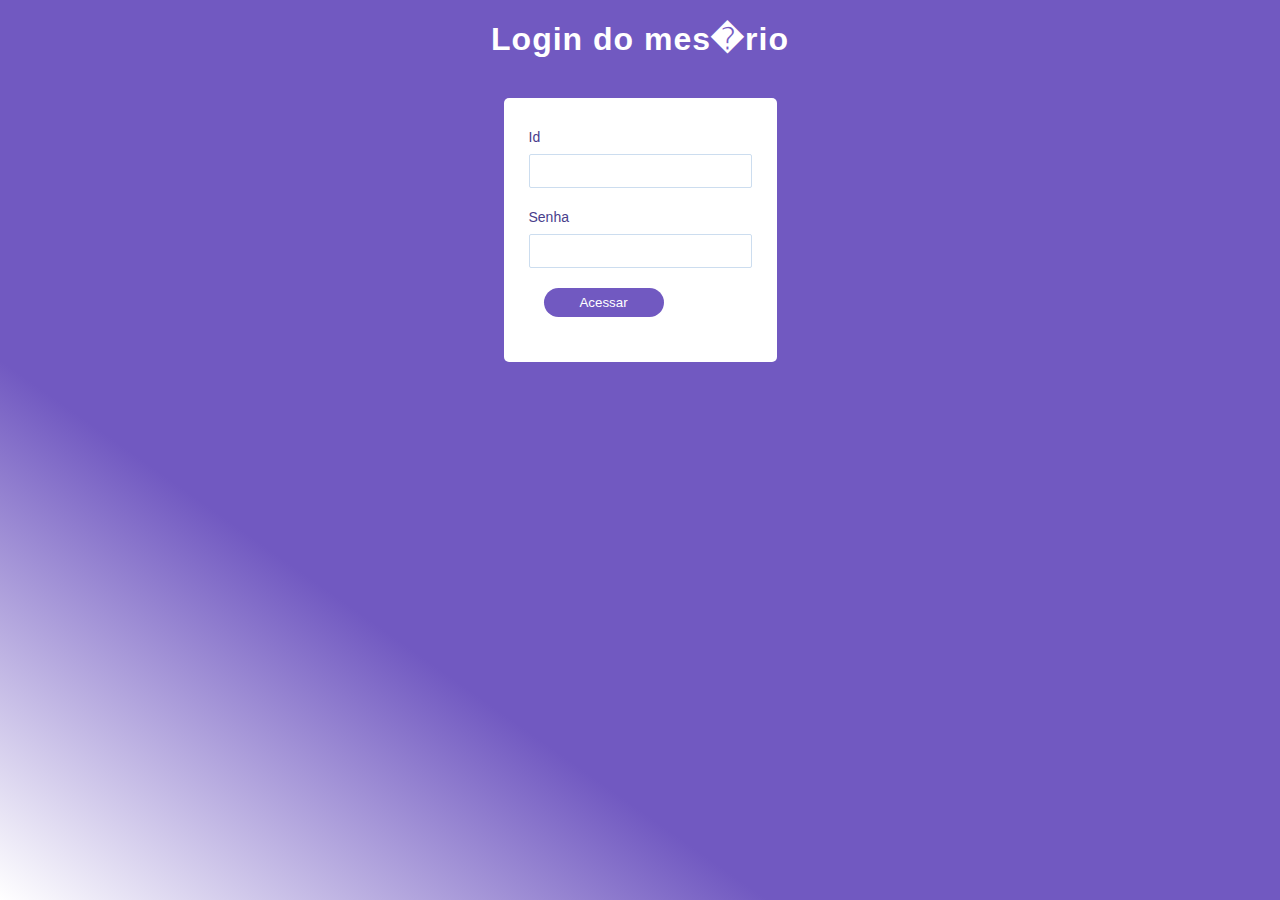
==== WebContent/HTML/index.html @ 622a3b1a "first commit" ====
<!DOCTYPE html>
<html>
<head>
	<title>Trabalho WEBII</title>
	<link rel="stylesheet" type="text/css" href="./css/index.css">
</head>
<body>
	<section class="form-section">
		<h1>Login do mes�rio</h1>

		<div class="form-wrapper">
			<form action="" method="post">
				<div class="input-block">
					<label for="login-email">Id</label>
					<input type="text" id="login-email" />
				</div>

				<div class="input-block">
					<label for="login-password">Senha</label>
					<input type="password" id="login-password">
				</div>
				<button type="submit" class="btn-login">Acessar</button>
			</form>
		</div>
	</section>
	<script src="js/index.js"></script>
</body>
</html>
---- WebContent/HTML/css/index.css ----
* {
  box-sizing: border-box;
  margin: 0;
  padding: 0;
}

html,
body {
  height: 100vh;
}

body {
  background-image: linear-gradient(to bottom left, #7159c1 70%, white);
  font-family: Roboto, Arial, sans-serif;
}


section {
  display: flex;
  flex-direction: column;
  justify-content: center;
  align-items: center;
}

h1 {
  font-size: 32px;
  letter-spacing: 1px;
  margin: 20px 0;
  color: white;
}

form {
  margin: 20px 0;
  background-color: white;
  padding: 30px 25px;
  border-radius: 5px;
}

form .input-block {
  margin-bottom: 20px;
}

form .input-block label {
  font-size: 14px;
  color: darkslateblue;
}

form .input-block input {
  width: 100%;
  display: block;
  margin-top: 8px;
  padding: 7px;
  font-size: 16px;
  color: #7159c1;
  border-radius: 2px;
  border: 1px solid #ccddef;
  outline-color: #7159c1;
}

form .btn-login {
  display: block;
  min-width: 120px;
  border: none;
  background-color: #7159c1;
  color: white;
  border-radius: 25px;
  margin: auto;
  padding: 7px;
}

/* APARIÇÃO DO FORM */
form {
  overflow: hidden;
  animation: fade 0.2s;
}

form .input-block:nth-child(1) {
  animation: move 500ms;
}

form .input-block:nth-child(2) {
  animation: move 400ms;
  animation-delay: 100ms;
  animation-fill-mode: backwards;
}

form .btn-login {
  animation: move 400ms;
  animation-delay: 250ms;
  animation-fill-mode: backwards;
  margin: 15px;
}

@keyframes move {
  from {
    opacity: 0;
    transform: translateX(-35%);
  }
  to {
    opacity: 1;
    transform: translateX(0%);
  }
}

@keyframes fade {
  from {
    opacity: 0;
    transform: scale(0.9);
  }
  to {
    opacity: 1;
    transform: scale(1);
  }
}

/* Quando clicar no botão, sumir com o form */
.form-hide {
  animation: down 1.2s forwards;
  animation-timing-function: cubic-bezier(0.075, 0.82, 0.165, 1);
}

@keyframes down {
  from {
    transform: translateY(0);
  }
  to {
    transform: translateY(100vh);
  }
}

/* FORM NO-NO */

form.validate-error {
  animation: nono 200ms linear, fade paused;
  animation-iteration-count: 2;
}

@keyframes nono {
  0%,
  100% {
    transform: translateX(0);
  }
  35% {
    transform: translateX(-15%);
  }
  70% {
    transform: translateX(15%);
  }
}

/* stars */
body {
  overflow: hidden;
}
.stars li {

  width: 40px;
  height: 40px;
  background-color: none;
  display: block;
  position: absolute;
  bottom: -10px;
  animation: up 1s infinite alternate;
  z-index:-1
}

@keyframes up {
  from {
    opacity: 0;
    transform: translateY(0);
  }
  50% {
    opacity: 1;
  }
  to {
    transform: translateY(-930px) rotate(960deg);
  }
}

/* foguete */
.rocket {
  position: sticky;
  width: 150px;
  height: 150px;
  left: 450px;
  top: 550px;
}
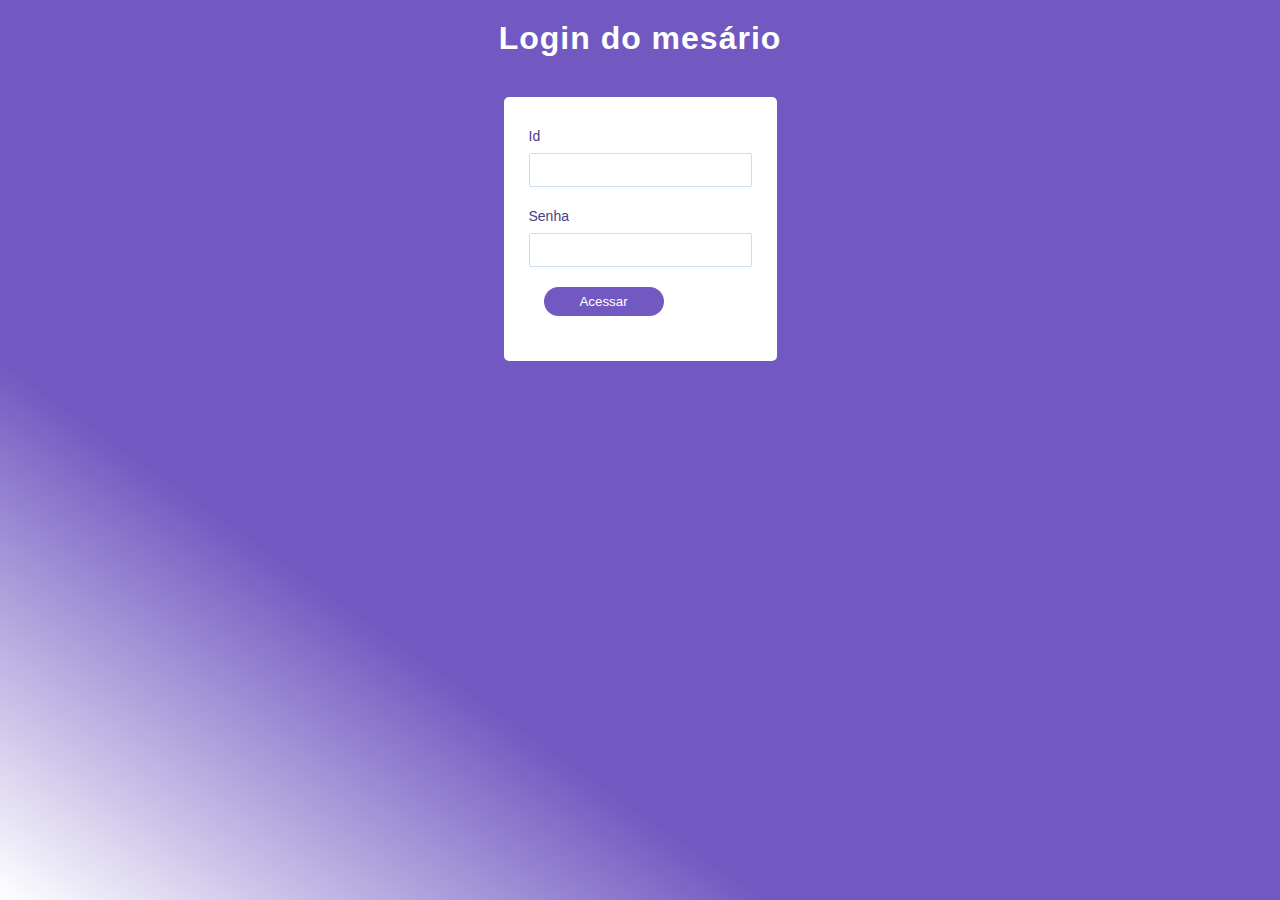
==== commit fd8f2819: "Update index.html" ====
--- a/WebContent/HTML/index.html
+++ b/WebContent/HTML/index.html
@@ -6,10 +6,10 @@
 </head>
 <body>
 	<section class="form-section">
-		<h1>Login do mes�rio</h1>
+		<h1>Login do mesário</h1>
 
 		<div class="form-wrapper">
-			<form action="" method="post">
+			<form action="mesa.html" method="post">
 				<div class="input-block">
 					<label for="login-email">Id</label>
 					<input type="text" id="login-email" />
@@ -25,4 +25,4 @@
 	</section>
 	<script src="js/index.js"></script>
 </body>
-</html>+</html>
